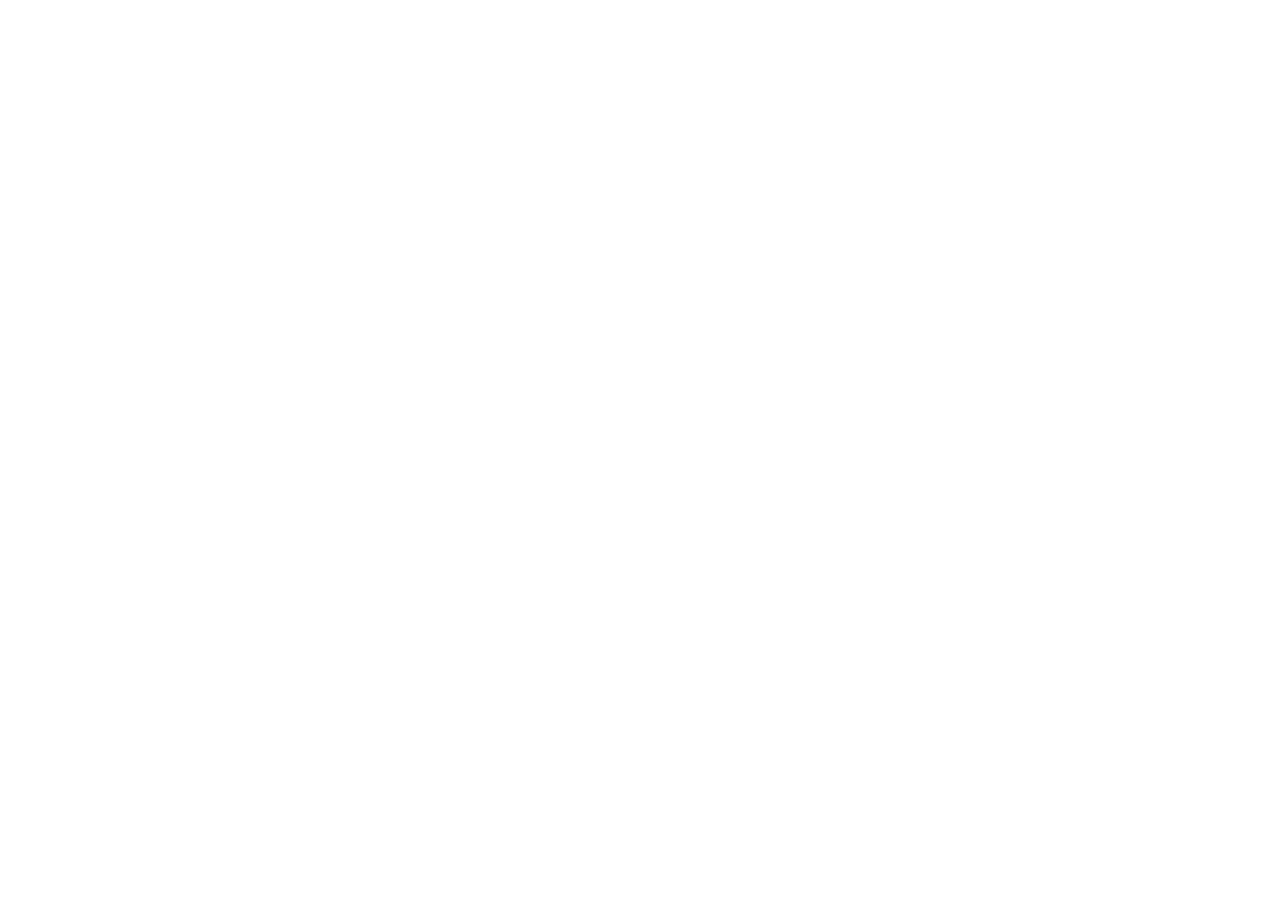
==== drawing-machine/index.html @ 5369c1a5 "sketch" ====
<!DOCTYPE html><html lang="en"><head>
    <script src="p5.js"></script>
    <script src="p5.sound.min.js"></script>
    <link rel="stylesheet" type="text/css" href="style.css">
    <meta charset="utf-8">

  </head>
  <body>
    <script src="sketch.js"></script>
  

</body></html>
---- drawing-machine/style.css ----
html, body {
  margin: 0;
  padding: 0;
}
canvas {
  display: block;
}
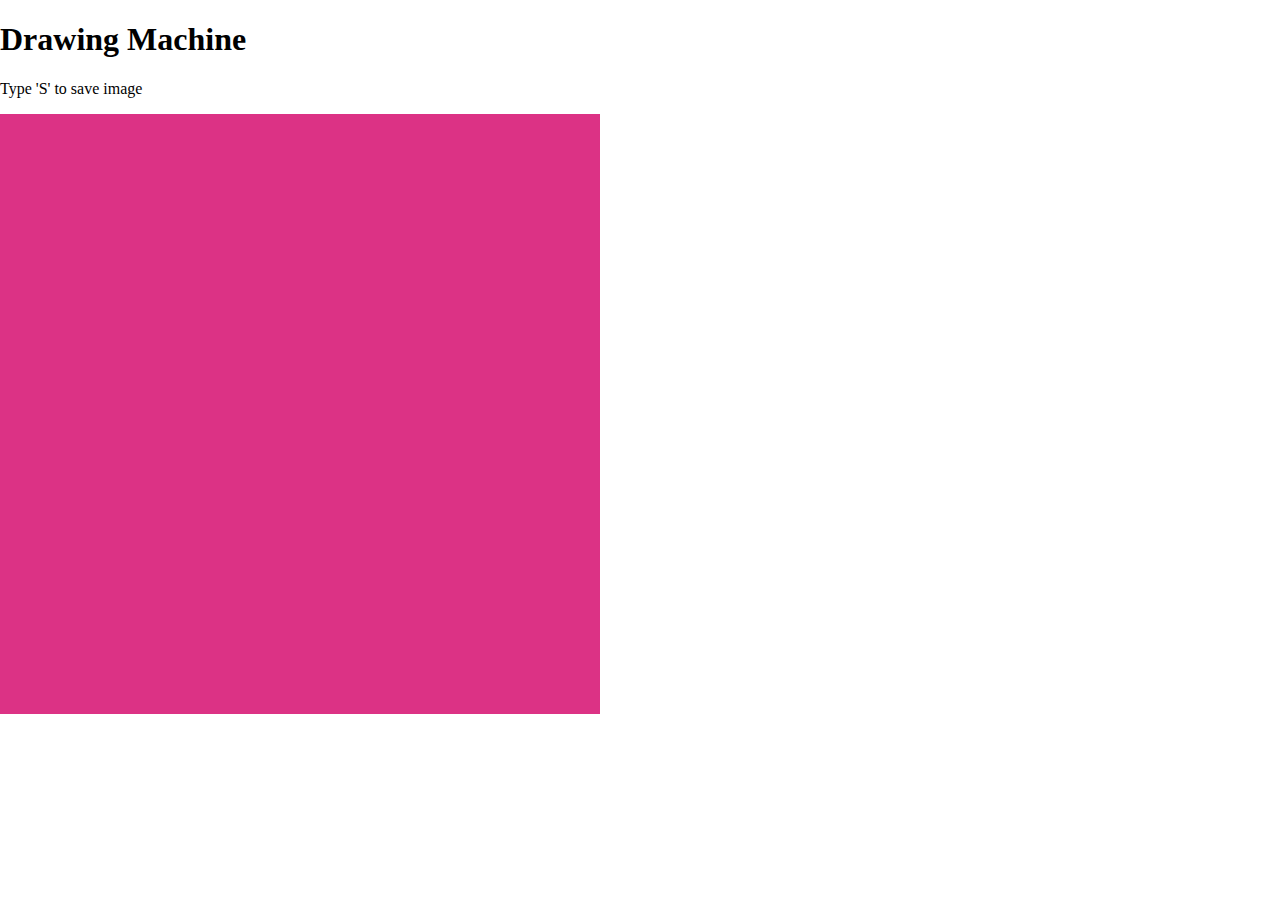
==== commit af81cca0: "save" ====
--- a/drawing-machine/index.html
+++ b/drawing-machine/index.html
@@ -1,12 +1,19 @@
-<!DOCTYPE html><html lang="en"><head>
+<!DOCTYPE html>
+<html>
+
+<head>
     <script src="p5.js"></script>
+    <script src="p5.dom.min.js"></script>
     <script src="p5.sound.min.js"></script>
     <link rel="stylesheet" type="text/css" href="style.css">
     <meta charset="utf-8">
+	<script src="sketch.js"></script>
 
   </head>
   <body>
-    <script src="sketch.js"></script>
+    <h1>Drawing Machine</h1>
+    <p>Type 'S' to save image</p>
   
 
-</body></html>+</body>
+</html>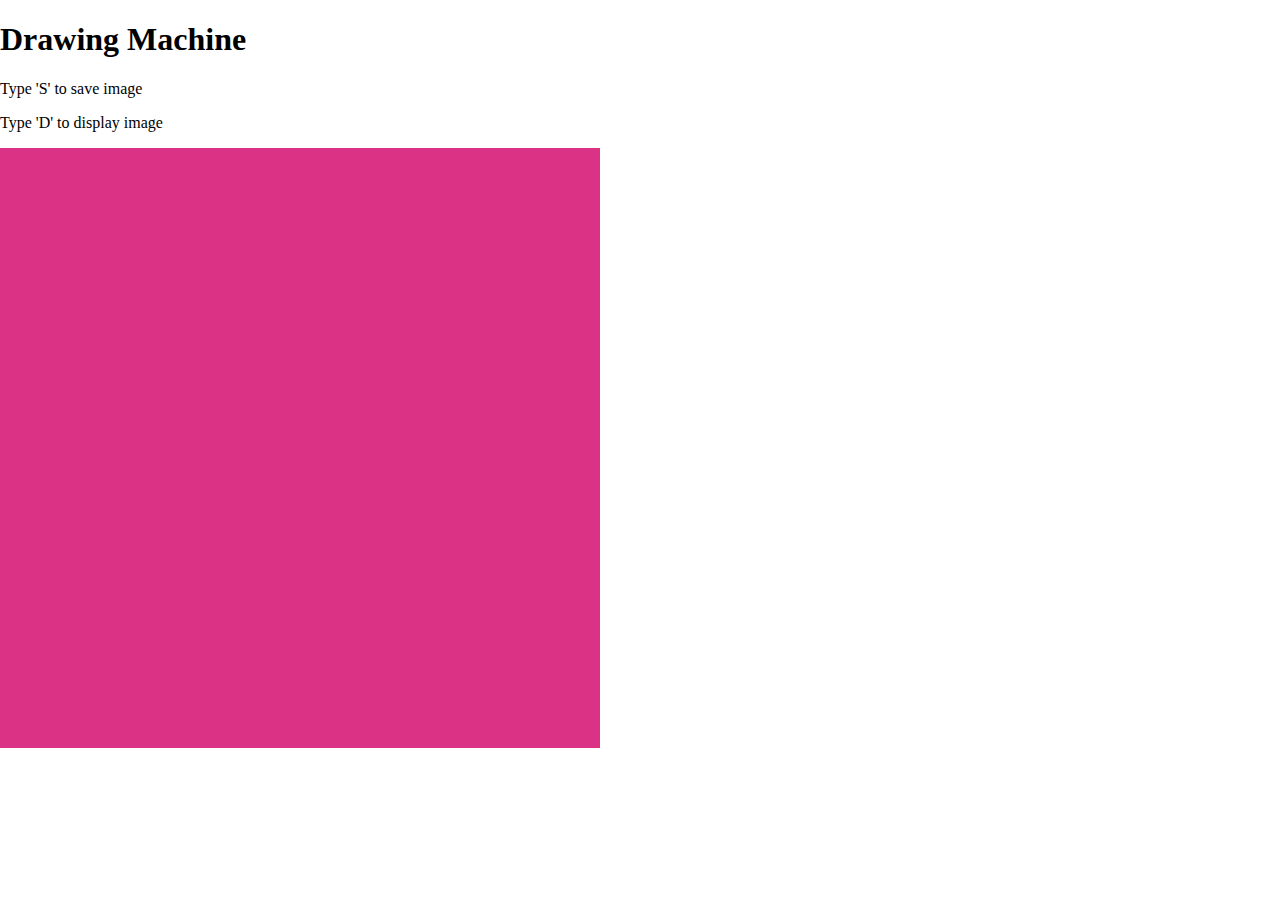
==== commit 98232ae8: "update cause im dummy" ====
--- a/drawing-machine/index.html
+++ b/drawing-machine/index.html
@@ -13,6 +13,7 @@
   <body>
     <h1>Drawing Machine</h1>
     <p>Type 'S' to save image</p>
+    <p>Type 'D' to display image</p>
   
 
 </body>
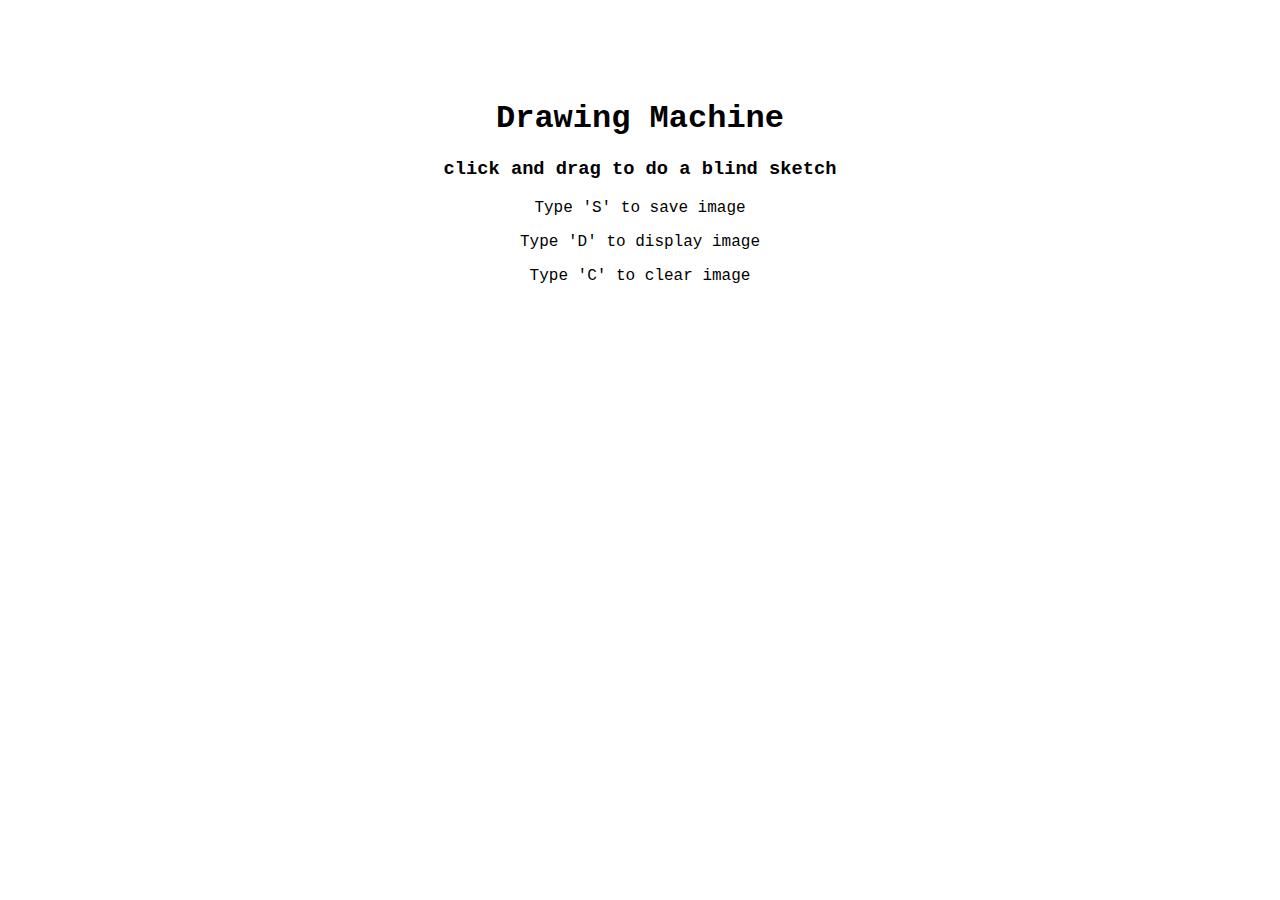
==== commit 8e5bbbef: "push" ====
--- a/drawing-machine/index.html
+++ b/drawing-machine/index.html
@@ -12,8 +12,10 @@
   </head>
   <body>
     <h1>Drawing Machine</h1>
+    <h3>click and drag to do a blind sketch</h3>
     <p>Type 'S' to save image</p>
     <p>Type 'D' to display image</p>
+    <p>Type 'C' to clear image</p>
   
 
 </body>
--- a/drawing-machine/style.css
+++ b/drawing-machine/style.css
@@ -1,7 +1,20 @@
-html, body {
+html{
   margin: 0;
   padding: 0;
 }
+
+body{
+	margin: 100px auto 0 auto;
+	width: 80%;
+	text-align: center;
+	font-family: "courier", monospace;
+
+}
 canvas {
+margin: 0 auto 0 auto;
+position: absolute;
+z-index: -1;
   display: block;
+  border: 5px, solid black;
+
 }
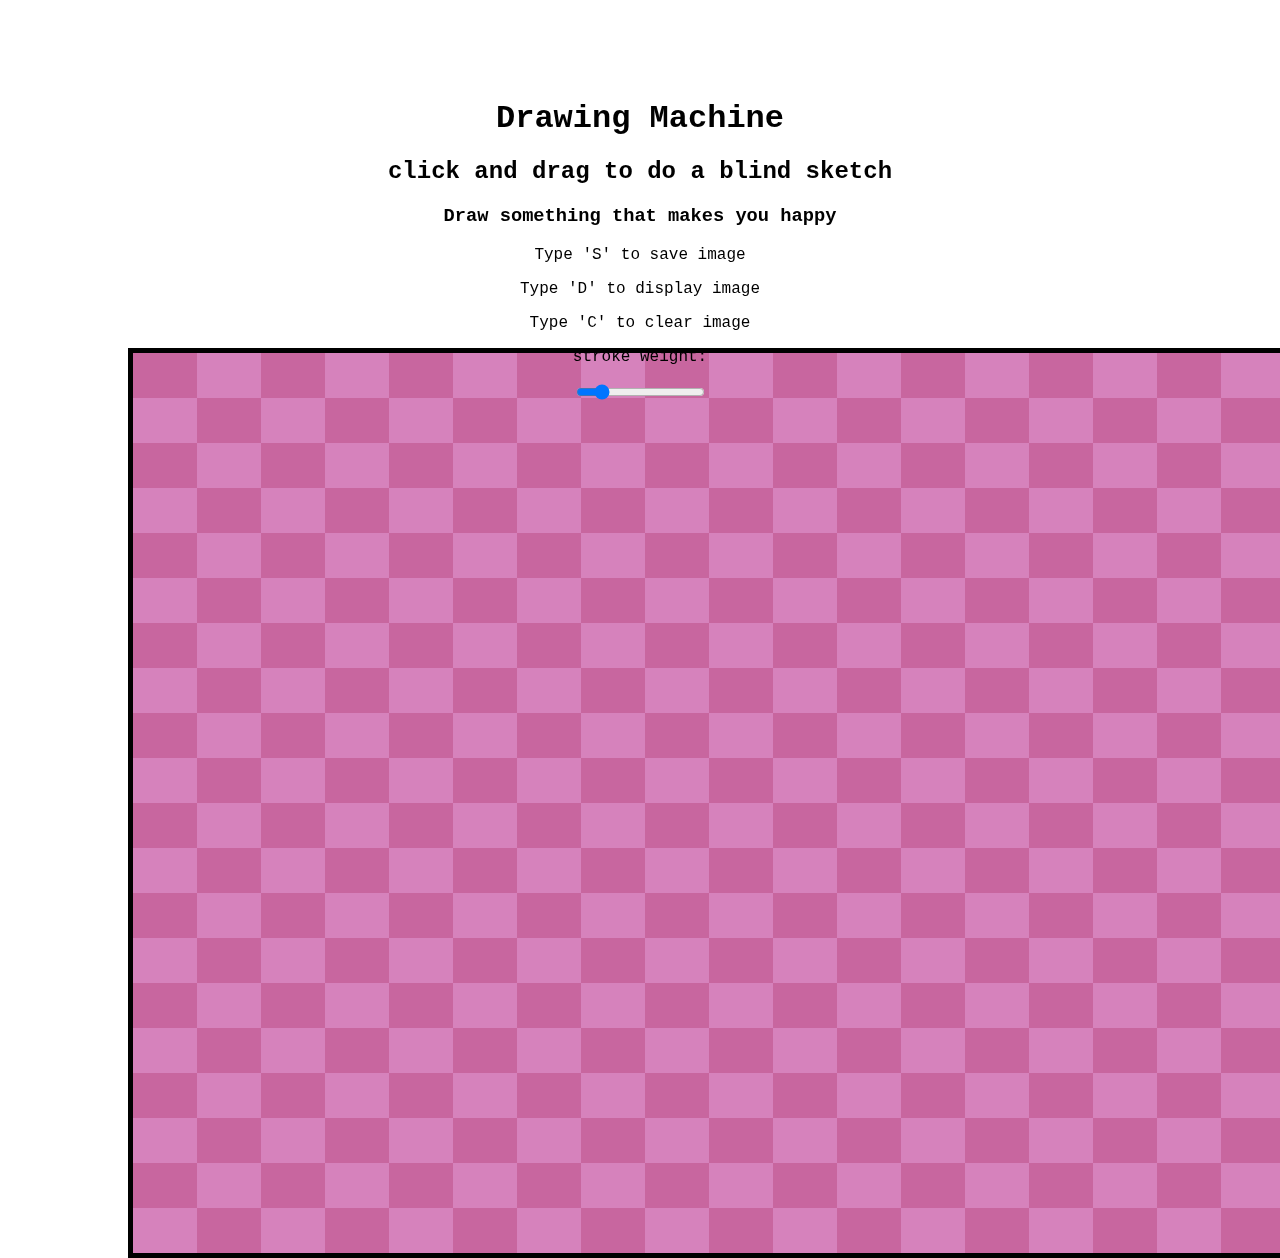
==== commit d8e64b19: "update" ====
--- a/drawing-machine/index.html
+++ b/drawing-machine/index.html
@@ -4,7 +4,7 @@
 <head>
     <script src="p5.js"></script>
     <script src="p5.dom.min.js"></script>
-    <script src="p5.sound.min.js"></script>
+   
     <link rel="stylesheet" type="text/css" href="style.css">
     <meta charset="utf-8">
 	<script src="sketch.js"></script>
@@ -12,7 +12,9 @@
   </head>
   <body>
     <h1>Drawing Machine</h1>
-    <h3>click and drag to do a blind sketch</h3>
+    <h2>click and drag to do a blind sketch</h2>
+    <h3>Draw something that makes you happy</h3>
+
     <p>Type 'S' to save image</p>
     <p>Type 'D' to display image</p>
     <p>Type 'C' to clear image</p>
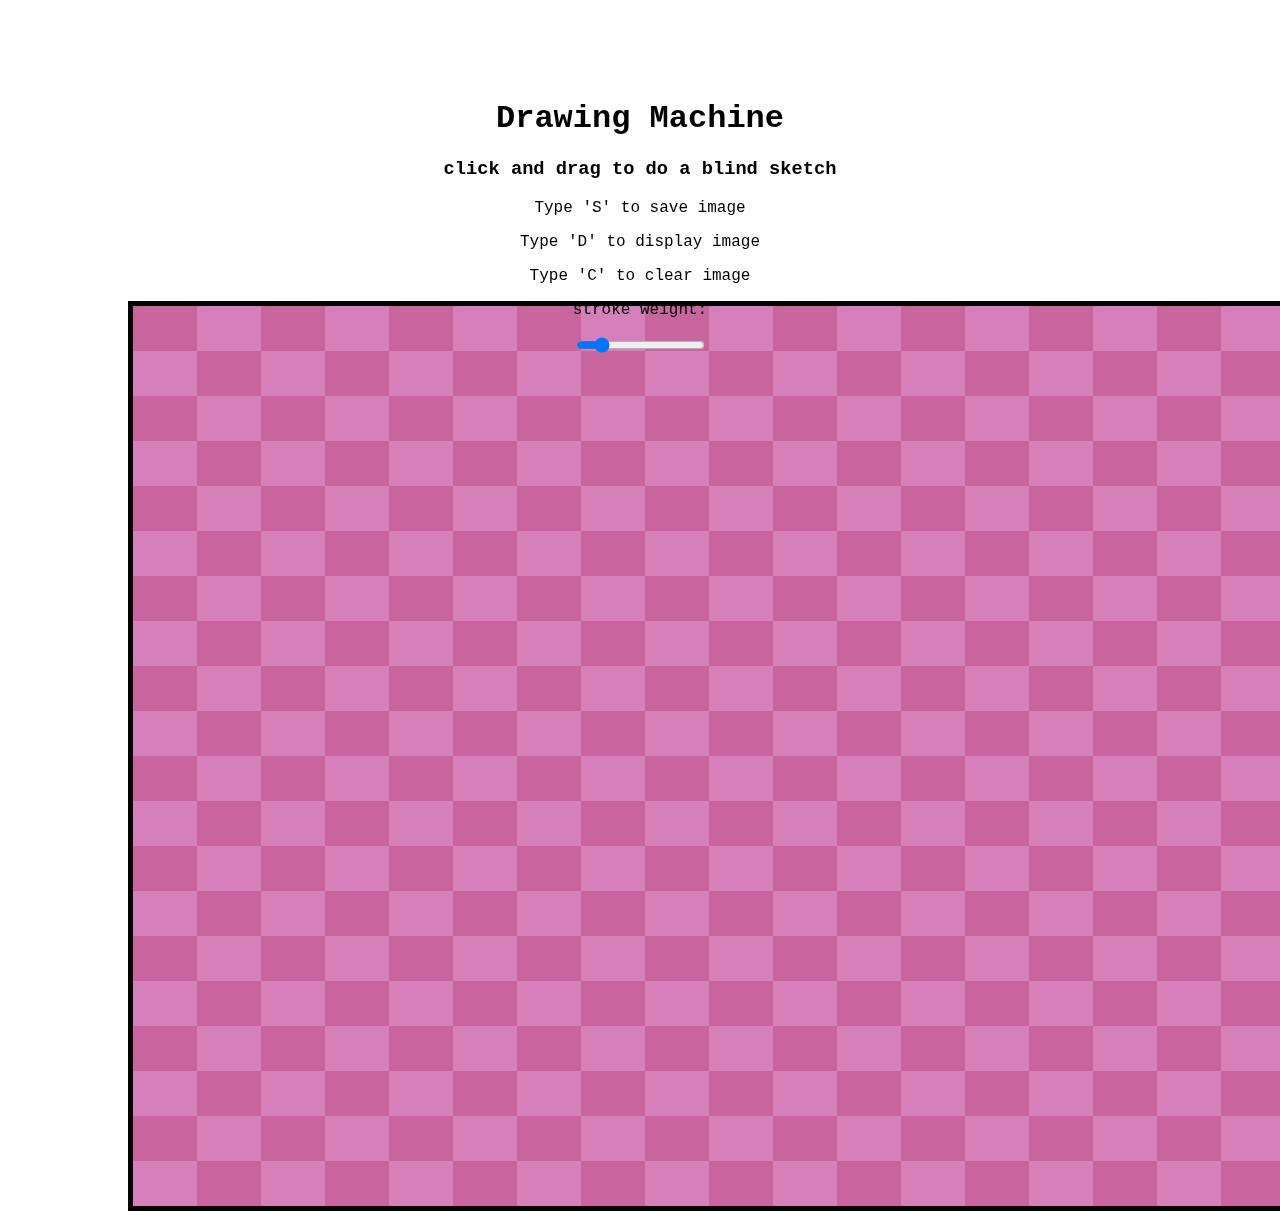
==== commit c1d5ca0f: "ahhhhhhhhhupdate" ====
--- a/drawing-machine/index.html
+++ b/drawing-machine/index.html
@@ -12,9 +12,7 @@
   </head>
   <body>
     <h1>Drawing Machine</h1>
-    <h2>click and drag to do a blind sketch</h2>
-    <h3>Draw something that makes you happy</h3>
-
+    <h3>click and drag to do a blind sketch</h3>
     <p>Type 'S' to save image</p>
     <p>Type 'D' to display image</p>
     <p>Type 'C' to clear image</p>
